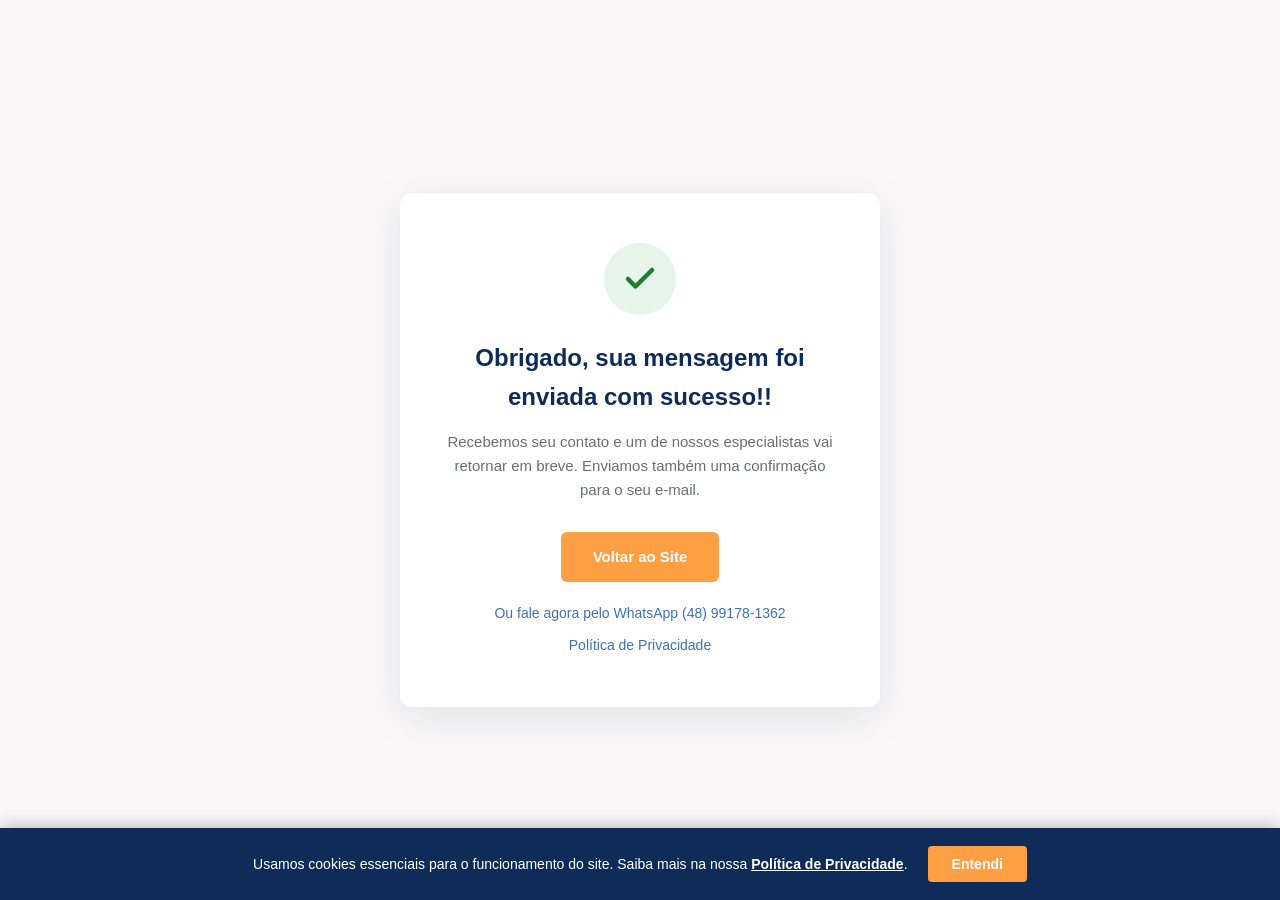
==== obrigado.html @ 583b397d "Versão 2.0 do site: nova arquitetura, mobile, WhatsApp flutuante e LGPD" ====
<!DOCTYPE html>
<html lang="pt-BR">
<head>
    <meta charset="UTF-8">
    <meta name="viewport" content="width=device-width, initial-scale=1.0">
    <title>Mensagem Enviada | Orprocon Contabilidade</title>
    <link rel="stylesheet" href="assets/css/base.css">
    <link rel="stylesheet" href="assets/css/layout.css">
    <link rel="stylesheet" href="assets/css/obrigado.css">
</head>
<body>
    <div class="card">
        <div class="check-icon">
            <svg viewBox="0 0 24 24" fill="none" xmlns="http://www.w3.org/2000/svg">
                <path d="M20 6L9 17L4 12" stroke="#1e7d34" stroke-width="3" stroke-linecap="round" stroke-linejoin="round"/>
            </svg>
        </div>
        <h1>Obrigado, sua mensagem foi enviada com sucesso!!</h1>
        <p>Recebemos seu contato e um de nossos especialistas vai retornar em breve. Enviamos também uma confirmação para o seu e-mail.</p>
        <a href="index.html" class="btn-voltar">Voltar ao Site</a>
        <a href="https://wa.me/5548991781362" class="whatsapp-link" target="_blank">Ou fale agora pelo WhatsApp (48) 99178-1362</a>
        <a href="privacidade.html" class="whatsapp-link" style="display:block; margin-top:10px;">Política de Privacidade</a>
    </div>

    <!-- Banner de cookies (LGPD) -->
    <div class="cookie-banner" id="cookie-banner">
        <p>Usamos cookies essenciais para o funcionamento do site. Saiba mais na nossa <a href="privacidade.html">Política de Privacidade</a>.</p>
        <div class="cookie-banner-actions">
            <button type="button" class="btn-cookie-aceitar" id="cookie-aceitar">Entendi</button>
        </div>
    </div>

    <script src="assets/js/cookies.js" defer></script>
</body>
</html>
---- assets/css/base.css ----
/* ==========================================================================
   Base — variáveis de cor e reset, compartilhado por todas as páginas
   ========================================================================== */

:root {
    --primary-color: #0F2C59;
    --secondary-color: #3F72AF;
    --accent-color: #FF9F43;
    --light-bg: #F9F7F7;
    --dark-text: #1E2022;
    --muted-text: #686D76;
    --white: #FFFFFF;
}

* {
    margin: 0;
    padding: 0;
    box-sizing: border-box;
    font-family: 'Segoe UI', Tahoma, Geneva, Verdana, sans-serif;
}

body {
    color: var(--dark-text);
    background-color: var(--white);
    line-height: 1.6;
}
---- assets/css/layout.css ----
/* ==========================================================================
   Layout — header, navegação, rodapé, WhatsApp flutuante e banner de
   cookies. Compartilhado por todas as páginas do site (index, obrigado,
   privacidade...).
   ========================================================================== */

/* Top Bar */
.top-bar {
    background-color: var(--primary-color);
    color: var(--white);
    padding: 8px 10%;
    font-size: 14px;
    display: flex;
    justify-content: space-between;
    align-items: center;
}

.top-bar a {
    color: var(--white);
    text-decoration: none;
    margin-left: 15px;
}

/* Header */
header {
    background-color: var(--white);
    box-shadow: 0 4px 6px rgba(0,0,0,0.05);
    position: sticky;
    top: 0;
    z-index: 1000;
    padding: 15px 10%;
    display: flex;
    justify-content: space-between;
    align-items: center;
}

.logo {
    font-size: 17px;
    font-weight: bold;
    color: var(--primary-color);
    display: flex;
    align-items: center;
    gap: 12px;
}

.logo img {
    height: 80px;
    width: auto;
}

.logo span {
    color: var(--secondary-color);
}

nav ul {
    display: flex;
    list-style: none;
}

nav ul li {
    margin-left: 25px;
}

nav ul li a {
    text-decoration: none;
    color: var(--dark-text);
    font-weight: 600;
    transition: color 0.3s;
}

nav ul li a:hover {
    color: var(--secondary-color);
}

.btn-cta {
    background-color: var(--accent-color);
    color: var(--white);
    padding: 10px 20px;
    border-radius: 4px;
    text-decoration: none;
    font-weight: bold;
    transition: background 0.3s;
}

.btn-cta:hover {
    background-color: #e68a2e;
}

/* Wrapper do menu — no desktop não participa do layout (fica "invisível" para o
   flex do header), então nav e botão continuam exatamente como antes.
   No mobile ele vira o painel do menu hambúrguer (ver media query abaixo). */
.nav-wrapper {
    display: contents;
}

/* Botão hambúrguer — só existe visualmente no mobile */
.menu-toggle {
    display: none;
}

/* Botão flutuante do WhatsApp — visível em qualquer tamanho de tela */
.whatsapp-float {
    display: flex;
    align-items: center;
    justify-content: center;
    position: fixed;
    bottom: 20px;
    right: 20px;
    width: 56px;
    height: 56px;
    background-color: #25D366;
    color: var(--white);
    border-radius: 50%;
    font-size: 28px;
    box-shadow: 0 4px 14px rgba(0,0,0,0.3);
    z-index: 1500;
    text-decoration: none;
    transition: transform 0.2s ease;
}

.whatsapp-float:hover {
    transform: scale(1.08);
}

/* Footer */
footer {
    background-color: var(--primary-color);
    color: var(--white);
    padding: 40px 10% 20px 10%;
    text-align: center;
    font-size: 14px;
}

.footer-content {
    border-bottom: 1px solid rgba(255,255,255,0.1);
    padding-bottom: 20px;
    margin-bottom: 20px;
}

.footer-links a {
    color: var(--white);
    text-decoration: none;
    margin: 0 15px;
    opacity: 0.8;
}

.footer-links a:hover {
    opacity: 1;
}

/* Banner de cookies (LGPD) */
.cookie-banner {
    display: none;
    position: fixed;
    left: 0;
    right: 0;
    bottom: 0;
    z-index: 2000;
    background-color: var(--primary-color);
    color: var(--white);
    padding: 18px 24px;
    align-items: center;
    justify-content: center;
    gap: 20px;
    flex-wrap: wrap;
    box-shadow: 0 -4px 14px rgba(0,0,0,0.2);
}

.cookie-banner.visible {
    display: flex;
}

.cookie-banner p {
    margin: 0;
    font-size: 14px;
    max-width: 700px;
    color: var(--white);
}

.cookie-banner a {
    color: var(--white);
    text-decoration: underline;
    font-weight: 600;
}

.cookie-banner-actions {
    flex-shrink: 0;
}

.btn-cookie-aceitar {
    background-color: var(--accent-color);
    color: var(--white);
    border: none;
    padding: 10px 24px;
    border-radius: 4px;
    font-weight: bold;
    cursor: pointer;
    font-size: 14px;
    white-space: nowrap;
}

.btn-cookie-aceitar:hover {
    background-color: #e68a2e;
}

/* Responsividade (mobile) */
@media (max-width: 768px) {
    .top-bar { display: none; }

    header {
        flex-wrap: wrap;
        position: relative;
    }

    /* Botão hambúrguer */
    .menu-toggle {
        display: flex;
        flex-direction: column;
        justify-content: space-between;
        width: 26px;
        height: 18px;
        background: none;
        border: none;
        padding: 0;
        cursor: pointer;
    }

    .menu-toggle span {
        display: block;
        height: 3px;
        width: 100%;
        background-color: var(--primary-color);
        border-radius: 2px;
        transition: transform 0.3s ease, opacity 0.3s ease;
    }

    .menu-toggle.active span:nth-child(1) {
        transform: translateY(7.5px) rotate(45deg);
    }

    .menu-toggle.active span:nth-child(2) {
        opacity: 0;
    }

    .menu-toggle.active span:nth-child(3) {
        transform: translateY(-7.5px) rotate(-45deg);
    }

    /* Painel do menu — fechado por padrão, some do fluxo do header */
    .nav-wrapper {
        display: none;
        flex-direction: column;
        width: 100%;
        margin-top: 15px;
    }

    .nav-wrapper.open {
        display: flex;
    }

    nav ul {
        flex-direction: column;
        width: 100%;
        text-align: center;
    }

    nav ul li {
        margin-left: 0;
        margin-bottom: 14px;
    }

    .nav-wrapper .btn-cta {
        display: block;
        text-align: center;
        margin: 0 auto;
        width: fit-content;
    }

    /* Botão flutuante do WhatsApp — no mobile fica um pouco menor e mais próximo da borda */
    .whatsapp-float {
        width: 52px;
        height: 52px;
        bottom: 16px;
        right: 16px;
        font-size: 26px;
    }

    /* Banner de cookies — texto e botão empilhados no mobile */
    .cookie-banner {
        flex-direction: column;
        text-align: center;
        padding: 16px;
    }
}
---- assets/css/obrigado.css ----
/* ==========================================================================
   Obrigado — estilos específicos da página de confirmação (obrigado.html)
   ========================================================================== */

body {
    font-family: 'Segoe UI', Arial, sans-serif;
    background-color: var(--light-bg);
    min-height: 100vh;
    display: flex;
    align-items: center;
    justify-content: center;
    padding: 20px;
}

.card {
    background: var(--white);
    border-radius: 12px;
    box-shadow: 0 10px 40px rgba(15, 44, 89, 0.1);
    padding: 50px 40px;
    max-width: 480px;
    width: 100%;
    text-align: center;
}

.check-icon {
    width: 72px;
    height: 72px;
    background: #e7f4ea;
    border-radius: 50%;
    display: flex;
    align-items: center;
    justify-content: center;
    margin: 0 auto 24px;
}

.check-icon svg {
    width: 36px;
    height: 36px;
}

h1 {
    color: var(--primary-color);
    font-size: 24px;
    margin-bottom: 14px;
}

p {
    color: var(--muted-text);
    font-size: 15px;
    line-height: 1.6;
    margin-bottom: 30px;
}

.btn-voltar {
    display: inline-block;
    background-color: var(--accent-color);
    color: var(--white);
    padding: 13px 32px;
    border-radius: 6px;
    text-decoration: none;
    font-weight: bold;
    font-size: 15px;
    transition: background-color 0.3s;
}

.btn-voltar:hover {
    background-color: #e8890f;
}

.whatsapp-link {
    display: block;
    margin-top: 20px;
    color: var(--secondary-color);
    font-size: 14px;
    text-decoration: none;
}

.whatsapp-link:hover {
    text-decoration: underline;
}
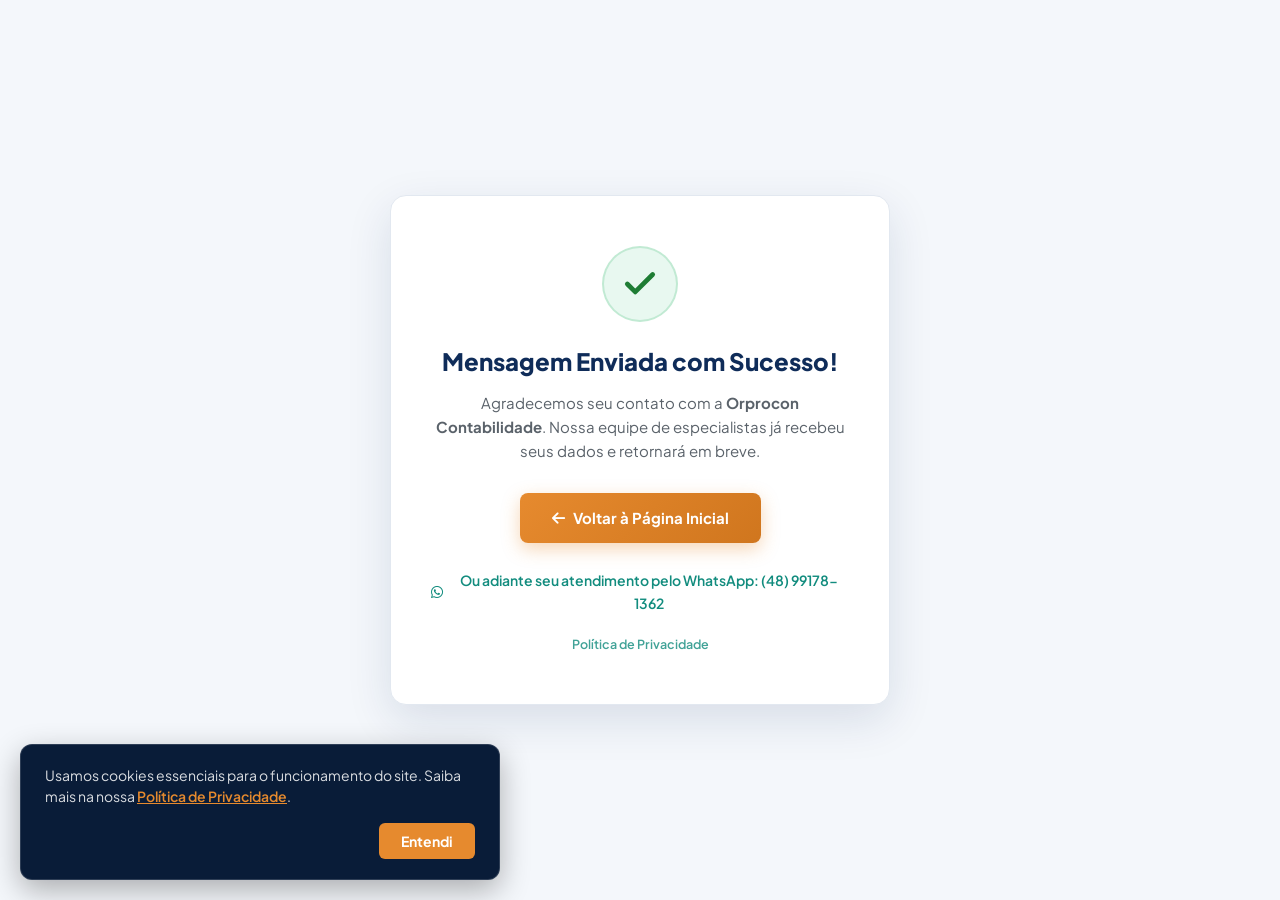
==== commit d7a71871: "feat: modernizacao completa do site (Hero responsivo, metricas 50 anos, equipe visivel, FAQ, novo de" ====
--- a/obrigado.html
+++ b/obrigado.html
@@ -3,7 +3,18 @@
 <head>
     <meta charset="UTF-8">
     <meta name="viewport" content="width=device-width, initial-scale=1.0">
-    <title>Mensagem Enviada | Orprocon Contabilidade</title>
+    <title>Mensagem Enviada com Sucesso | Orprocon Contabilidade</title>
+    <meta name="robots" content="noindex, follow">
+    <link rel="icon" href="favicon.ico" sizes="any">
+    <link rel="icon" type="image/png" sizes="32x32" href="assets/img/favicon/favicon-32x32.png">
+    <link rel="apple-touch-icon" href="apple-touch-icon.png">
+
+    <!-- Google Fonts & Font Awesome -->
+    <link rel="preconnect" href="https://fonts.googleapis.com">
+    <link rel="preconnect" href="https://fonts.gstatic.com" crossorigin>
+    <link href="https://fonts.googleapis.com/css2?family=Plus+Jakarta+Sans:wght@400;500;600;700;800&display=swap" rel="stylesheet">
+    <link rel="stylesheet" href="https://cdnjs.cloudflare.com/ajax/libs/font-awesome/6.5.1/css/all.min.css">
+
     <link rel="stylesheet" href="assets/css/base.css">
     <link rel="stylesheet" href="assets/css/layout.css">
     <link rel="stylesheet" href="assets/css/obrigado.css">
@@ -12,14 +23,23 @@
     <div class="card">
         <div class="check-icon">
             <svg viewBox="0 0 24 24" fill="none" xmlns="http://www.w3.org/2000/svg">
-                <path d="M20 6L9 17L4 12" stroke="#1e7d34" stroke-width="3" stroke-linecap="round" stroke-linejoin="round"/>
+                <path d="M20 6L9 17L4 12" stroke="#1E7D34" stroke-width="3" stroke-linecap="round" stroke-linejoin="round"/>
             </svg>
         </div>
-        <h1>Obrigado, sua mensagem foi enviada com sucesso!!</h1>
-        <p>Recebemos seu contato e um de nossos especialistas vai retornar em breve. Enviamos também uma confirmação para o seu e-mail.</p>
-        <a href="index.html" class="btn-voltar">Voltar ao Site</a>
-        <a href="https://wa.me/5548991781362" class="whatsapp-link" target="_blank">Ou fale agora pelo WhatsApp (48) 99178-1362</a>
-        <a href="privacidade.html" class="whatsapp-link" style="display:block; margin-top:10px;">Política de Privacidade</a>
+        <h1>Mensagem Enviada com Sucesso!</h1>
+        <p>Agradecemos seu contato com a <strong>Orprocon Contabilidade</strong>. Nossa equipe de especialistas já recebeu seus dados e retornará em breve.</p>
+        
+        <div style="display: flex; flex-direction: column; gap: 12px; align-items: center;">
+            <a href="index.html" class="btn-voltar">
+                <i class="fa-solid fa-arrow-left"></i> Voltar à Página Inicial
+            </a>
+            <a href="https://wa.me/5548991781362?text=Ol%C3%A1!%20Acabei%20de%20enviar%20uma%20mensagem%20no%20site%20e%20gostaria%20de%20adiantar%20meu%20atendimento." class="whatsapp-link" target="_blank" rel="noopener">
+                <i class="fa-brands fa-whatsapp"></i> Ou adiante seu atendimento pelo WhatsApp: (48) 99178-1362
+            </a>
+            <a href="privacidade.html" class="whatsapp-link" style="font-size: 12.5px; opacity: 0.8; margin-top: 8px;">
+                Política de Privacidade
+            </a>
+        </div>
     </div>
 
     <!-- Banner de cookies (LGPD) -->
--- a/assets/css/base.css
+++ b/assets/css/base.css
@@ -1,26 +1,53 @@
 /* ==========================================================================
-   Base — variáveis de cor e reset, compartilhado por todas as páginas
+   Base — variáveis de cor, tipografia e reset, compartilhado por todas as páginas
    ========================================================================== */
+
+@import url('https://fonts.googleapis.com/css2?family=Plus+Jakarta+Sans:wght@400;500;600;700;800&display=swap');
 
 :root {
     --primary-color: #0F2C59;
-    --secondary-color: #3F72AF;
-    --accent-color: #FF9F43;
-    --light-bg: #F9F7F7;
-    --dark-text: #1E2022;
-    --muted-text: #686D76;
+    --primary-dark: #091C38;
+    --secondary-color: #1F4E78;
+    --secondary-light: #3F72AF;
+    --accent-color: #E68A2E;
+    --accent-hover: #CD741D;
+    --gold: #D4AF37;
+    --gold-light: #FFF8E7;
+    --light-bg: #F4F7FB;
+    --card-bg: #FFFFFF;
+    --dark-text: #1E252D;
+    --muted-text: #5A626A;
+    --border-color: #E2E8F0;
+    --whatsapp-green: #25D366;
+    --whatsapp-hover: #1EBE5D;
     --white: #FFFFFF;
+    --shadow-sm: 0 2px 8px rgba(15, 44, 89, 0.06);
+    --shadow-md: 0 8px 24px rgba(15, 44, 89, 0.08);
+    --shadow-lg: 0 16px 36px rgba(15, 44, 89, 0.12);
+    --transition: all 0.25s ease-in-out;
+}
+
+html {
+    scroll-behavior: smooth;
 }
 
 * {
     margin: 0;
     padding: 0;
     box-sizing: border-box;
-    font-family: 'Segoe UI', Tahoma, Geneva, Verdana, sans-serif;
+    font-family: 'Plus Jakarta Sans', -apple-system, BlinkMacSystemFont, 'Segoe UI', Roboto, sans-serif;
 }
 
 body {
     color: var(--dark-text);
     background-color: var(--white);
     line-height: 1.6;
+    overflow-x: hidden;
+    -webkit-font-smoothing: antialiased;
 }
+
+img {
+    max-width: 100%;
+    height: auto;
+    display: block;
+}
--- a/assets/css/layout.css
+++ b/assets/css/layout.css
@@ -1,228 +1,486 @@
 /* ==========================================================================
-   Layout — header, navegação, rodapé, WhatsApp flutuante e banner de
-   cookies. Compartilhado por todas as páginas do site (index, obrigado,
-   privacidade...).
+   Layout — header, navegação, rodapé, WhatsApp flutuante e banner de cookies.
+   Compartilhado por todas as páginas do site.
    ========================================================================== */
 
 /* Top Bar */
 .top-bar {
-    background-color: var(--primary-color);
-    color: var(--white);
-    padding: 8px 10%;
-    font-size: 14px;
+    background-color: var(--primary-dark);
+    color: rgba(255, 255, 255, 0.85);
+    padding: 10px 8%;
+    font-size: 13.5px;
     display: flex;
     justify-content: space-between;
     align-items: center;
+    border-bottom: 1px solid rgba(255, 255, 255, 0.08);
+}
+
+.top-bar-left, .top-bar-right {
+    display: flex;
+    align-items: center;
+    gap: 18px;
+    flex-wrap: wrap;
 }
 
 .top-bar a {
-    color: var(--white);
-    text-decoration: none;
-    margin-left: 15px;
+    color: rgba(255, 255, 255, 0.9);
+    text-decoration: none;
+    transition: var(--transition);
+    display: inline-flex;
+    align-items: center;
+    gap: 6px;
+}
+
+.top-bar a:hover {
+    color: var(--accent-color);
+}
+
+.top-bar i {
+    color: var(--accent-color);
+    font-size: 13px;
+}
+
+.top-bar-badge {
+    background-color: rgba(212, 175, 55, 0.2);
+    color: #F7DC6F;
+    border: 1px solid rgba(212, 175, 55, 0.35);
+    padding: 2px 10px;
+    border-radius: 20px;
+    font-size: 11.5px;
+    font-weight: 700;
+    letter-spacing: 0.5px;
 }
 
 /* Header */
 header {
-    background-color: var(--white);
-    box-shadow: 0 4px 6px rgba(0,0,0,0.05);
+    background-color: rgba(255, 255, 255, 0.98);
     position: sticky;
     top: 0;
     z-index: 1000;
-    padding: 15px 10%;
+    padding: 14px 8%;
     display: flex;
     justify-content: space-between;
     align-items: center;
+    transition: all 0.3s ease;
+    box-shadow: 0 2px 12px rgba(15, 44, 89, 0.06);
+}
+
+header.scrolled {
+    padding: 10px 8%;
+    background-color: rgba(255, 255, 255, 0.95);
+    backdrop-filter: blur(12px);
+    box-shadow: 0 10px 30px rgba(15, 44, 89, 0.1);
 }
 
 .logo {
-    font-size: 17px;
-    font-weight: bold;
-    color: var(--primary-color);
     display: flex;
     align-items: center;
     gap: 12px;
 }
 
+.logo a {
+    display: inline-block;
+}
+
 .logo img {
-    height: 80px;
+    height: 72px;
     width: auto;
-}
-
-.logo span {
-    color: var(--secondary-color);
+    transition: var(--transition);
+}
+
+header.scrolled .logo img {
+    height: 60px;
 }
 
 nav ul {
     display: flex;
     list-style: none;
-}
-
-nav ul li {
-    margin-left: 25px;
+    align-items: center;
+    gap: 4px;
 }
 
 nav ul li a {
     text-decoration: none;
     color: var(--dark-text);
     font-weight: 600;
-    transition: color 0.3s;
-}
-
-nav ul li a:hover {
+    font-size: 15px;
+    padding: 8px 14px;
+    border-radius: 6px;
+    transition: var(--transition);
+    position: relative;
+}
+
+nav ul li a:hover,
+nav ul li a.active {
+    color: var(--primary-color);
+    background-color: rgba(15, 44, 89, 0.05);
+}
+
+nav ul li a.active {
     color: var(--secondary-color);
-}
-
+    font-weight: 700;
+}
+
+/* Botão CTA do Header */
 .btn-cta {
-    background-color: var(--accent-color);
+    background: linear-gradient(135deg, var(--accent-color) 0%, #D0761E 100%);
     color: var(--white);
-    padding: 10px 20px;
-    border-radius: 4px;
-    text-decoration: none;
-    font-weight: bold;
-    transition: background 0.3s;
+    padding: 11px 22px;
+    border-radius: 6px;
+    text-decoration: none;
+    font-weight: 700;
+    font-size: 14px;
+    transition: var(--transition);
+    display: inline-flex;
+    align-items: center;
+    gap: 8px;
+    box-shadow: 0 4px 14px rgba(230, 138, 46, 0.35);
 }
 
 .btn-cta:hover {
-    background-color: #e68a2e;
-}
-
-/* Wrapper do menu — no desktop não participa do layout (fica "invisível" para o
-   flex do header), então nav e botão continuam exatamente como antes.
-   No mobile ele vira o painel do menu hambúrguer (ver media query abaixo). */
+    transform: translateY(-2px);
+    box-shadow: 0 6px 18px rgba(230, 138, 46, 0.45);
+    background: linear-gradient(135deg, #EF9538 0%, #BD6816 100%);
+}
+
 .nav-wrapper {
-    display: contents;
-}
-
-/* Botão hambúrguer — só existe visualmente no mobile */
+    display: flex;
+    align-items: center;
+    gap: 20px;
+}
+
 .menu-toggle {
     display: none;
 }
 
-/* Botão flutuante do WhatsApp — visível em qualquer tamanho de tela */
+/* Botão flutuante do WhatsApp com Tooltip e Pulso */
+.whatsapp-float-container {
+    position: fixed;
+    bottom: 24px;
+    right: 24px;
+    z-index: 1500;
+    display: flex;
+    align-items: center;
+    gap: 12px;
+}
+
+.whatsapp-tooltip {
+    background: var(--white);
+    color: var(--dark-text);
+    padding: 8px 16px;
+    border-radius: 8px;
+    box-shadow: 0 8px 24px rgba(0,0,0,0.15);
+    font-size: 13.5px;
+    font-weight: 600;
+    white-space: nowrap;
+    border: 1px solid var(--border-color);
+    position: relative;
+    animation: fadeInTooltip 0.4s ease forwards;
+}
+
+.whatsapp-tooltip::after {
+    content: '';
+    position: absolute;
+    right: -6px;
+    top: 50%;
+    transform: translateY(-50%);
+    border-width: 6px 0 6px 6px;
+    border-style: solid;
+    border-color: transparent transparent transparent var(--white);
+}
+
+.whatsapp-tooltip .close-tooltip {
+    cursor: pointer;
+    margin-left: 8px;
+    color: #999;
+    font-size: 12px;
+}
+
+.whatsapp-tooltip .close-tooltip:hover {
+    color: #333;
+}
+
 .whatsapp-float {
     display: flex;
     align-items: center;
     justify-content: center;
-    position: fixed;
-    bottom: 20px;
-    right: 20px;
-    width: 56px;
-    height: 56px;
-    background-color: #25D366;
+    width: 60px;
+    height: 60px;
+    background-color: var(--whatsapp-green);
     color: var(--white);
     border-radius: 50%;
-    font-size: 28px;
-    box-shadow: 0 4px 14px rgba(0,0,0,0.3);
-    z-index: 1500;
-    text-decoration: none;
-    transition: transform 0.2s ease;
+    font-size: 32px;
+    box-shadow: 0 6px 20px rgba(37, 211, 102, 0.45);
+    text-decoration: none;
+    transition: var(--transition);
+    position: relative;
+}
+
+.whatsapp-float::before {
+    content: '';
+    position: absolute;
+    top: 0;
+    left: 0;
+    right: 0;
+    bottom: 0;
+    border-radius: 50%;
+    border: 2px solid var(--whatsapp-green);
+    animation: whatsappPulse 2s infinite;
 }
 
 .whatsapp-float:hover {
     transform: scale(1.08);
-}
-
-/* Footer */
+    background-color: var(--whatsapp-hover);
+    box-shadow: 0 8px 26px rgba(37, 211, 102, 0.6);
+}
+
+@keyframes whatsappPulse {
+    0% {
+        transform: scale(1);
+        opacity: 0.8;
+    }
+    100% {
+        transform: scale(1.5);
+        opacity: 0;
+    }
+}
+
+@keyframes fadeInTooltip {
+    from {
+        opacity: 0;
+        transform: translateX(10px);
+    }
+    to {
+        opacity: 1;
+        transform: translateX(0);
+    }
+}
+
+/* Footer Moderno Multi-Colunas */
 footer {
-    background-color: var(--primary-color);
+    background-color: var(--primary-dark);
+    color: rgba(255, 255, 255, 0.85);
+    padding: 70px 8% 25px 8%;
+    font-size: 14.5px;
+    border-top: 4px solid var(--accent-color);
+}
+
+.footer-grid {
+    display: grid;
+    grid-template-columns: 1.5fr 1fr 1fr 1.3fr;
+    gap: 40px;
+    margin-bottom: 50px;
+}
+
+.footer-col h4 {
     color: var(--white);
-    padding: 40px 10% 20px 10%;
-    text-align: center;
-    font-size: 14px;
-}
-
-.footer-content {
-    border-bottom: 1px solid rgba(255,255,255,0.1);
-    padding-bottom: 20px;
+    font-size: 18px;
+    font-weight: 700;
+    margin-bottom: 22px;
+    position: relative;
+    padding-bottom: 10px;
+}
+
+.footer-col h4::after {
+    content: '';
+    position: absolute;
+    bottom: 0;
+    left: 0;
+    width: 36px;
+    height: 3px;
+    background-color: var(--accent-color);
+    border-radius: 2px;
+}
+
+.footer-col p {
+    color: rgba(255, 255, 255, 0.7);
+    line-height: 1.7;
+    margin-bottom: 18px;
+}
+
+.footer-logo {
+    background: #FFFFFF;
+    display: inline-block;
+    padding: 10px 16px;
+    border-radius: 8px;
     margin-bottom: 20px;
 }
 
-.footer-links a {
-    color: var(--white);
-    text-decoration: none;
-    margin: 0 15px;
-    opacity: 0.8;
-}
-
-.footer-links a:hover {
-    opacity: 1;
-}
-
-/* Banner de cookies (LGPD) */
+.footer-logo img {
+    height: 55px;
+    width: auto;
+}
+
+.footer-crc {
+    display: inline-flex;
+    align-items: center;
+    gap: 8px;
+    background: rgba(255, 255, 255, 0.08);
+    padding: 6px 14px;
+    border-radius: 6px;
+    font-size: 13px;
+    color: #F7DC6F;
+    font-weight: 600;
+    border: 1px solid rgba(212, 175, 55, 0.25);
+}
+
+.footer-col ul {
+    list-style: none;
+}
+
+.footer-col ul li {
+    margin-bottom: 12px;
+}
+
+.footer-col ul li a {
+    color: rgba(255, 255, 255, 0.75);
+    text-decoration: none;
+    transition: var(--transition);
+    display: inline-flex;
+    align-items: center;
+    gap: 8px;
+}
+
+.footer-col ul li a:hover {
+    color: var(--accent-color);
+    transform: translateX(4px);
+}
+
+.footer-contact-item {
+    display: flex;
+    gap: 12px;
+    margin-bottom: 16px;
+    align-items: flex-start;
+}
+
+.footer-contact-item i {
+    color: var(--accent-color);
+    font-size: 17px;
+    margin-top: 3px;
+    flex-shrink: 0;
+}
+
+.footer-contact-item a {
+    color: rgba(255, 255, 255, 0.85);
+    text-decoration: none;
+    transition: var(--transition);
+}
+
+.footer-contact-item a:hover {
+    color: var(--accent-color);
+}
+
+.footer-bottom {
+    border-top: 1px solid rgba(255, 255, 255, 0.1);
+    padding-top: 25px;
+    display: flex;
+    justify-content: space-between;
+    align-items: center;
+    flex-wrap: wrap;
+    gap: 15px;
+    font-size: 13.5px;
+    color: rgba(255, 255, 255, 0.6);
+}
+
+.footer-bottom-links a {
+    color: rgba(255, 255, 255, 0.75);
+    text-decoration: none;
+    margin-left: 20px;
+    transition: var(--transition);
+}
+
+.footer-bottom-links a:hover {
+    color: var(--accent-color);
+}
+
+/* Banner de Cookies (LGPD) */
 .cookie-banner {
     display: none;
     position: fixed;
-    left: 0;
-    right: 0;
-    bottom: 0;
+    left: 20px;
+    bottom: 20px;
+    max-width: 480px;
     z-index: 2000;
-    background-color: var(--primary-color);
+    background-color: var(--primary-dark);
     color: var(--white);
-    padding: 18px 24px;
-    align-items: center;
-    justify-content: center;
-    gap: 20px;
-    flex-wrap: wrap;
-    box-shadow: 0 -4px 14px rgba(0,0,0,0.2);
+    padding: 20px 24px;
+    border-radius: 12px;
+    box-shadow: 0 10px 30px rgba(0,0,0,0.3);
+    border: 1px solid rgba(255, 255, 255, 0.15);
+    animation: fadeInCookies 0.3s ease;
+}
+
+@keyframes fadeInCookies {
+    from { opacity: 0; transform: translateY(20px); }
+    to { opacity: 1; transform: translateY(0); }
 }
 
 .cookie-banner.visible {
-    display: flex;
+    display: block;
 }
 
 .cookie-banner p {
-    margin: 0;
+    margin: 0 0 16px 0;
     font-size: 14px;
-    max-width: 700px;
-    color: var(--white);
+    line-height: 1.5;
+    color: rgba(255, 255, 255, 0.85);
 }
 
 .cookie-banner a {
-    color: var(--white);
+    color: var(--accent-color);
     text-decoration: underline;
     font-weight: 600;
 }
 
 .cookie-banner-actions {
-    flex-shrink: 0;
+    display: flex;
+    justify-content: flex-end;
 }
 
 .btn-cookie-aceitar {
     background-color: var(--accent-color);
     color: var(--white);
     border: none;
-    padding: 10px 24px;
-    border-radius: 4px;
-    font-weight: bold;
+    padding: 9px 22px;
+    border-radius: 6px;
+    font-weight: 700;
     cursor: pointer;
     font-size: 14px;
-    white-space: nowrap;
+    transition: var(--transition);
 }
 
 .btn-cookie-aceitar:hover {
-    background-color: #e68a2e;
-}
-
-/* Responsividade (mobile) */
+    background-color: var(--accent-hover);
+}
+
+/* Responsividade (Mobile e Tablet) */
+@media (max-width: 1024px) {
+    .footer-grid {
+        grid-template-columns: 1fr 1fr;
+        gap: 30px;
+    }
+}
+
 @media (max-width: 768px) {
-    .top-bar { display: none; }
+    .top-bar {
+        display: none;
+    }
 
     header {
-        flex-wrap: wrap;
-        position: relative;
-    }
-
-    /* Botão hambúrguer */
+        padding: 12px 6%;
+    }
+
     .menu-toggle {
         display: flex;
         flex-direction: column;
         justify-content: space-between;
-        width: 26px;
-        height: 18px;
+        width: 28px;
+        height: 20px;
         background: none;
         border: none;
         padding: 0;
         cursor: pointer;
+        z-index: 1001;
     }
 
     .menu-toggle span {
@@ -235,7 +493,7 @@
     }
 
     .menu-toggle.active span:nth-child(1) {
-        transform: translateY(7.5px) rotate(45deg);
+        transform: translateY(8.5px) rotate(45deg);
     }
 
     .menu-toggle.active span:nth-child(2) {
@@ -243,52 +501,87 @@
     }
 
     .menu-toggle.active span:nth-child(3) {
-        transform: translateY(-7.5px) rotate(-45deg);
-    }
-
-    /* Painel do menu — fechado por padrão, some do fluxo do header */
+        transform: translateY(-8.5px) rotate(-45deg);
+    }
+
     .nav-wrapper {
-        display: none;
+        position: fixed;
+        top: 0;
+        right: -100%;
+        width: 80%;
+        max-width: 340px;
+        height: 100vh;
+        background-color: var(--white);
+        box-shadow: -10px 0 30px rgba(0, 0, 0, 0.15);
         flex-direction: column;
-        width: 100%;
-        margin-top: 15px;
+        justify-content: flex-start;
+        align-items: stretch;
+        padding: 90px 24px 40px 24px;
+        transition: right 0.35s ease;
+        overflow-y: auto;
+        z-index: 999;
     }
 
     .nav-wrapper.open {
-        display: flex;
+        right: 0;
     }
 
     nav ul {
         flex-direction: column;
+        align-items: stretch;
+        gap: 6px;
+        margin-bottom: 24px;
+    }
+
+    nav ul li a {
+        display: block;
+        padding: 12px 16px;
+        font-size: 16px;
+        border-radius: 8px;
+    }
+
+    .nav-wrapper .btn-cta {
+        display: flex;
+        justify-content: center;
         width: 100%;
-        text-align: center;
-    }
-
-    nav ul li {
-        margin-left: 0;
-        margin-bottom: 14px;
-    }
-
-    .nav-wrapper .btn-cta {
-        display: block;
-        text-align: center;
-        margin: 0 auto;
-        width: fit-content;
-    }
-
-    /* Botão flutuante do WhatsApp — no mobile fica um pouco menor e mais próximo da borda */
-    .whatsapp-float {
-        width: 52px;
-        height: 52px;
+        padding: 13px 20px;
+        font-size: 15px;
+    }
+
+    .whatsapp-float-container {
         bottom: 16px;
         right: 16px;
-        font-size: 26px;
-    }
-
-    /* Banner de cookies — texto e botão empilhados no mobile */
-    .cookie-banner {
+    }
+
+    .whatsapp-tooltip {
+        display: none;
+    }
+
+    .whatsapp-float {
+        width: 54px;
+        height: 54px;
+        font-size: 28px;
+    }
+
+    .footer-grid {
+        grid-template-columns: 1fr;
+        gap: 30px;
+    }
+
+    .footer-bottom {
         flex-direction: column;
         text-align: center;
-        padding: 16px;
-    }
-}
+        gap: 12px;
+    }
+
+    .footer-bottom-links a {
+        margin: 0 10px;
+    }
+
+    .cookie-banner {
+        left: 12px;
+        right: 12px;
+        bottom: 12px;
+        max-width: none;
+    }
+}
--- a/assets/css/obrigado.css
+++ b/assets/css/obrigado.css
@@ -3,7 +3,6 @@
    ========================================================================== */
 
 body {
-    font-family: 'Segoe UI', Arial, sans-serif;
     background-color: var(--light-bg);
     min-height: 100vh;
     display: flex;
@@ -14,34 +13,38 @@
 
 .card {
     background: var(--white);
-    border-radius: 12px;
-    box-shadow: 0 10px 40px rgba(15, 44, 89, 0.1);
+    border-radius: 16px;
+    box-shadow: 0 15px 45px rgba(15, 44, 89, 0.12);
     padding: 50px 40px;
-    max-width: 480px;
+    max-width: 500px;
     width: 100%;
     text-align: center;
+    border: 1px solid var(--border-color);
 }
 
 .check-icon {
-    width: 72px;
-    height: 72px;
-    background: #e7f4ea;
+    width: 76px;
+    height: 76px;
+    background: #E8F8F0;
     border-radius: 50%;
     display: flex;
     align-items: center;
     justify-content: center;
     margin: 0 auto 24px;
+    border: 2px solid rgba(39, 174, 96, 0.2);
 }
 
 .check-icon svg {
-    width: 36px;
-    height: 36px;
+    width: 38px;
+    height: 38px;
 }
 
 h1 {
     color: var(--primary-color);
     font-size: 24px;
+    font-weight: 800;
     margin-bottom: 14px;
+    line-height: 1.3;
 }
 
 p {
@@ -52,29 +55,38 @@
 }
 
 .btn-voltar {
-    display: inline-block;
-    background-color: var(--accent-color);
+    display: inline-flex;
+    align-items: center;
+    gap: 8px;
+    background: linear-gradient(135deg, var(--accent-color) 0%, #D0761E 100%);
     color: var(--white);
     padding: 13px 32px;
-    border-radius: 6px;
+    border-radius: 8px;
     text-decoration: none;
-    font-weight: bold;
+    font-weight: 700;
     font-size: 15px;
-    transition: background-color 0.3s;
+    transition: var(--transition);
+    box-shadow: 0 6px 18px rgba(230, 138, 46, 0.35);
 }
 
 .btn-voltar:hover {
-    background-color: #e8890f;
+    transform: translateY(-2px);
+    box-shadow: 0 8px 22px rgba(230, 138, 46, 0.45);
 }
 
 .whatsapp-link {
-    display: block;
-    margin-top: 20px;
-    color: var(--secondary-color);
+    display: inline-flex;
+    align-items: center;
+    gap: 6px;
+    margin-top: 14px;
+    color: #128C7E;
     font-size: 14px;
+    font-weight: 600;
     text-decoration: none;
+    transition: var(--transition);
 }
 
 .whatsapp-link:hover {
+    color: #075E54;
     text-decoration: underline;
 }
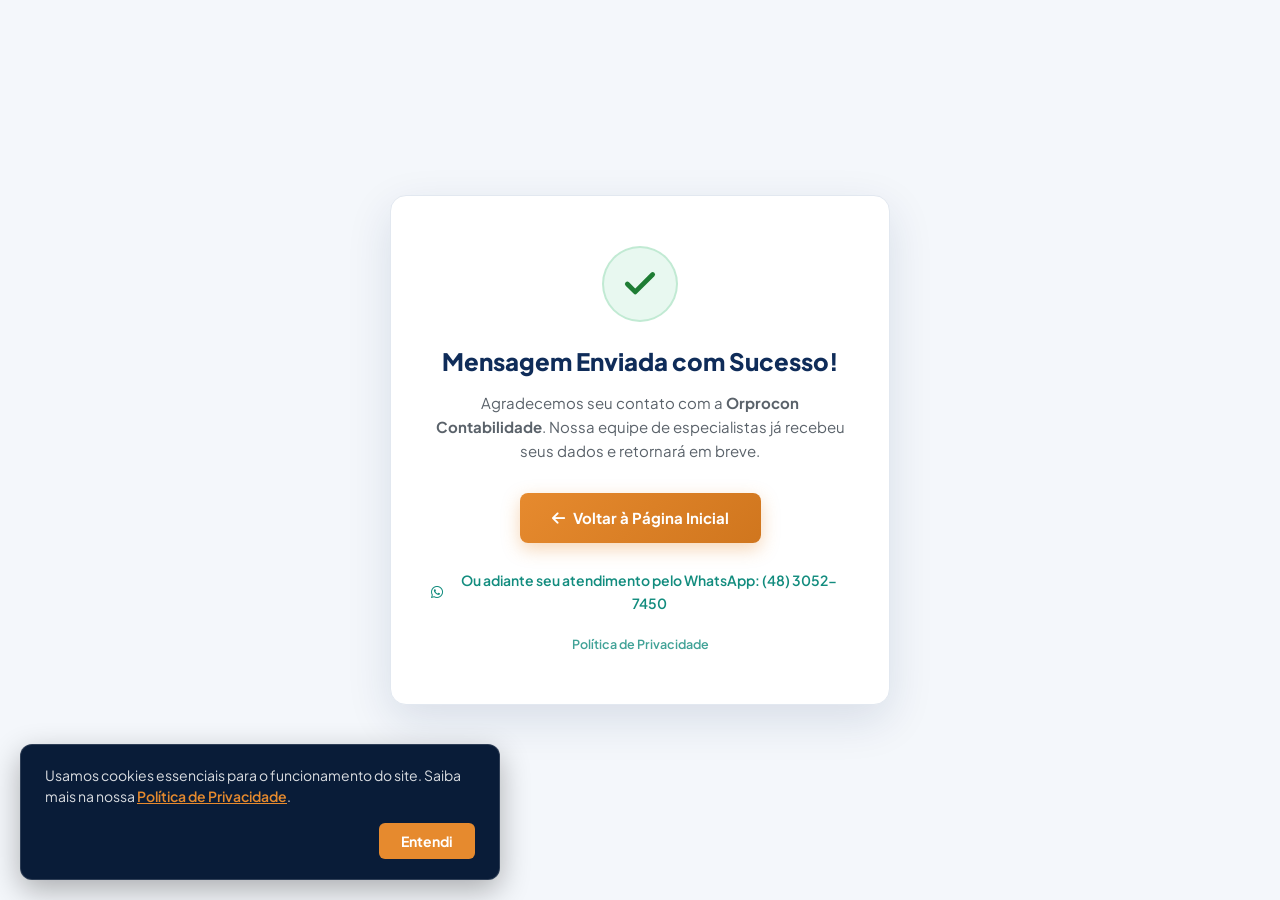
==== commit 356bf5b8: "fix: atualiza numero do WhatsApp para (48) 3052-7450" ====
--- a/obrigado.html
+++ b/obrigado.html
@@ -33,8 +33,8 @@
             <a href="index.html" class="btn-voltar">
                 <i class="fa-solid fa-arrow-left"></i> Voltar à Página Inicial
             </a>
-            <a href="https://wa.me/5548991781362?text=Ol%C3%A1!%20Acabei%20de%20enviar%20uma%20mensagem%20no%20site%20e%20gostaria%20de%20adiantar%20meu%20atendimento." class="whatsapp-link" target="_blank" rel="noopener">
-                <i class="fa-brands fa-whatsapp"></i> Ou adiante seu atendimento pelo WhatsApp: (48) 99178-1362
+            <a href="https://wa.me/554830527450?text=Ol%C3%A1!%20Acabei%20de%20enviar%20uma%20mensagem%20no%20site%20e%20gostaria%20de%20adiantar%20meu%20atendimento." class="whatsapp-link" target="_blank" rel="noopener">
+                <i class="fa-brands fa-whatsapp"></i> Ou adiante seu atendimento pelo WhatsApp: (48) 3052-7450
             </a>
             <a href="privacidade.html" class="whatsapp-link" style="font-size: 12.5px; opacity: 0.8; margin-top: 8px;">
                 Política de Privacidade
--- a/assets/css/base.css
+++ b/assets/css/base.css
@@ -46,6 +46,15 @@
     -webkit-font-smoothing: antialiased;
 }
 
+/* Trava a rolagem lateral no celular (iOS/Android ignoram o overflow-x só no body).
+   “clip” corta o que vazar para a direita sem quebrar o header fixo (sticky). */
+@supports (overflow: clip) {
+    html,
+    body {
+        overflow-x: clip;
+    }
+}
+
 img {
     max-width: 100%;
     height: auto;
--- a/assets/css/layout.css
+++ b/assets/css/layout.css
@@ -470,6 +470,15 @@
         padding: 12px 6%;
     }
 
+    /* No mobile, o backdrop-filter do header rolado fazia o menu (position: fixed)
+       ficar preso dentro do header em vez da tela — isso empurrava a página pro lado
+       e deixava o menu cortado/branco. Aqui usamos fundo sólido no lugar do blur. */
+    header.scrolled {
+        -webkit-backdrop-filter: none;
+        backdrop-filter: none;
+        background-color: var(--white);
+    }
+
     .menu-toggle {
         display: flex;
         flex-direction: column;
@@ -507,23 +516,31 @@
     .nav-wrapper {
         position: fixed;
         top: 0;
-        right: -100%;
+        right: 0;
+        bottom: 0;
         width: 80%;
         max-width: 340px;
         height: 100vh;
+        height: 100dvh; /* altura real da tela no celular (descontando a barra do navegador) */
         background-color: var(--white);
-        box-shadow: -10px 0 30px rgba(0, 0, 0, 0.15);
+        box-shadow: none;
         flex-direction: column;
         justify-content: flex-start;
         align-items: stretch;
-        padding: 90px 24px 40px 24px;
-        transition: right 0.35s ease;
+        padding: 90px 24px calc(40px + env(safe-area-inset-bottom, 0px)) 24px;
+        transform: translateX(100%);
+        visibility: hidden;
+        transition: transform 0.35s ease, visibility 0s linear 0.35s, box-shadow 0.35s ease;
         overflow-y: auto;
+        overscroll-behavior: contain;
         z-index: 999;
     }
 
     .nav-wrapper.open {
-        right: 0;
+        transform: translateX(0);
+        visibility: visible;
+        box-shadow: -10px 0 30px rgba(0, 0, 0, 0.15);
+        transition: transform 0.35s ease, visibility 0s linear 0s, box-shadow 0.35s ease;
     }
 
     nav ul {
